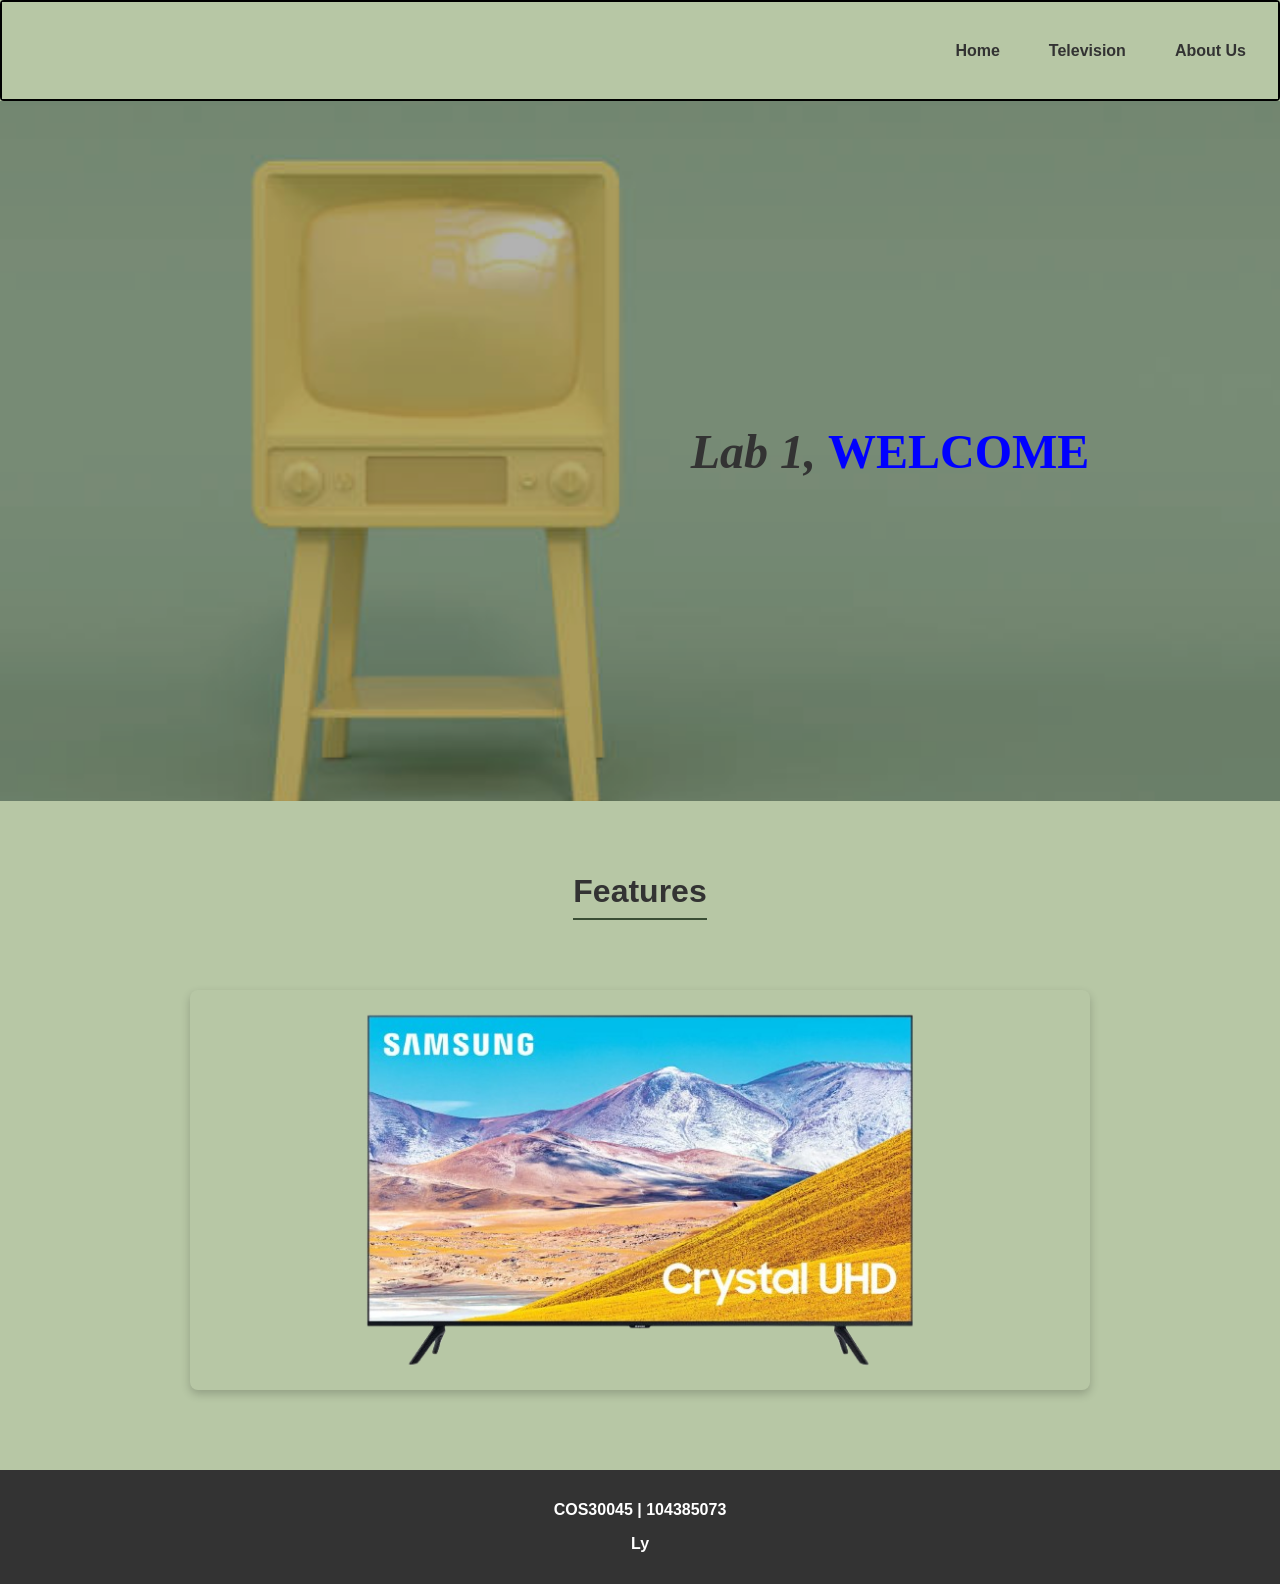
==== index.html @ 27c08469 "Update index.html" ====
<!Doctype html>
<html lang="en">
<head>
    <title>Electrical Homepage</title>
    <meta charset="utf-8">
    <meta name="viewport" content="width=device-width, initial-scale=1">

    <!--include css for footer and header-->
    <link  rel="stylesheet" href="css/style.css">
    <link rel="stylesheet" href="css/header.css">
    <link rel="stylesheet" href="css/footer.css">
    <link rel="stylesheet" href="https://cdnjs.cloudflare.com/ajax/libs/font-awesome/6.4.0/css/all.min.css">

    

</head>
<body>

    <!--header-->
    <section>
    <div class="hero-content" id="header-container"></div>
    </section>


    <!--Contents Page-->
    <section class="hero hero-welcome">
        <div class="hero-content">
           
            <h2><span class="italic">Lab 1, </span> <span class="welcome">WELCOME</span></h2>
        </div>
    </section>


    <!--image sliders if clicked will navigate to tv.html page-->

    <section class="features">
        <h3>Features</h3>
        <div class="slider">
            <div class="slides">
            <a href="tv.html"><img src="./images/tv_1.png" alt="TV Feature 1"></a>
            <a href="tv.html"><img src="images/tv5.png" alt="TV Feature 2"></a>
            <a href="tv.html"><img src="images/tv3.jpg" alt="TV Feature 3"></a>
            </div>
        </div>
     </section>

    <!---footer-->
    <section>
    <div  class="hero-content" id="footer-container"></div>
    </section>

    
        <script>

       function loadComponent(id,file){
        fetch(file).then(response=> response.text()).then(data=>
            { document.getElementById(id).innerHTML=data;

            }
        )
        .catch(err=>console.eror(`Error Loading ${file}:`,err));
       }

       //load header and footer
       document.addEventListener('DOMContentLoaded', function(){
        loadComponent('header-container', './header.html');
        loadComponent('footer-container', './footer.html');
       });

       
    




        </script>

         <script src="js/script.js"></script>



</body>
</html>
---- css/style.css ----
html,
body {
     height: 100%;
    margin: 0;
    font-family: Arial, sans-serif;
    background-color: #b7c7a5;; 
}

main {
    flex: 1;
}


.hero {
    /*text-align: center;
    padding: 50px 20px;
    background-color: #b7c7a5;*/
    display: flex;
    justify-content: center;
    align-items: center;
    text-align: center;
    position: relative;
    height: 700px;
    
}


.hero-welcome {
    background-image: url("../images/main.jpg");
    background-size: cover;
    background-position: center;
    background-repeat: no-repeat;
}

.hero-welcome::before {
    content: "";
    position: absolute;
    top: 0; left: 0; right: 0; bottom: 0;
    background-color: rgba(0, 0, 0, 0.3); /* dark overlay (optional) */
}

.hero-content {
    position: relative; /* ensures text is above overlay */
    color: white;
     margin: 0;
     padding: 0;
}

.hero h2 {
    font-size: 2rem;
    font-weight: bold;
}

.hero-img {
    

    max-width: 180px;  
    height: auto;     
    display: block;
    margin: 0 auto 20px; 
}

.hero h2 {
    font-size: 3rem;
    color: #333;
    transform: translateX(250px);
}

.hero .italic {
    font-style: italic;
    font-family: Luminari, fantasy;
}

.hero .welcome {
    color: blue;
    font-weight: bold;
    font-family: Luminari, fantasy;
     text-align: right;
}



.feature-container {
    display: flex;
    justify-content: center;
    gap: 30px;
    margin-top: 20px;
}

.feature-box {
    width: 120px;
    height: 100px;
    border: 2px solid black;
    display: flex;
    align-items: center;
    justify-content: center;
    font-size: 2rem;
}

/*Image Slider css*/
.features {
  text-align: center;
  padding: 40px 20px;
  background-color: #b7c7a5;
  position: relative;
  margin-bottom: 0;
  padding-bottom: 40px; /* Keep only top padding if needed */
}

.features h3 {
  font-size: 2rem;
  margin-bottom: 30px;
  font-weight: bold;
  color: #333;
  border-bottom: 2px solid #3a4e35;
  display: inline-block;
  padding-bottom: 8px;

}

.slider {

  width: 100%;              /* full width */
  max-width: 900px;         /* adjust as needed */
  height: 400px;            /* fixed height for consistency */
  margin: 40px auto;        /* center horizontally */
  overflow: hidden;
  border-radius: 8px;
  position: relative;
  box-shadow: 0 4px 10px rgba(0,0,0,0.2);
  margin-bottom: 0;
    

 /* width: 80%;              
  max-width: 900px;
  height: 450px;
  margin: 0 auto;          
  overflow: hidden;
  border-radius: 12px;
  box-shadow: 0 6px 12px rgba(0,0,0,0.15);
  position: relative;
  background: #fff;
  */
}

.slides {
  display: flex;
  width: 300%;      
  height: 100%     ;   /* 3 images */
  animation: slide 15s infinite ease-in-out;

}

.slides a {
  width: 33.333%; /* Each slide takes 1/3 of the container */
  flex-shrink: 0;
  display: flex;
  justify-content: center;
  align-items: center;
  overflow: hidden;
}



.slides img {
  width: 100%;
  height: 100%;
  object-fit: contain;
  display: block;
  transition: transform 0.7s ease;
 
  /*flex: 1 0 100%;
  cursor: pointer;
  transition: transform 0.7s ease;*/
}

.slides img:hover {
  transform: scale(1.05);
}

/* Animation keyframes */
/*
@keyframes slide {
  0%   { transform: translateX(0%); }
  20%  { transform: translateX(0%); }

  33%  { transform: translateX(-100%); }
  53%  { transform: translateX(-100%); }

  66%  { transform: translateX(-200%); }
  86%  { transform: translateX(-200%); }

  100% { transform: translateX(0%); }
}*/

@keyframes slide {
  0% { transform: translateX(0%); }
  33% { transform: translateX(0%); }
  
  36% { transform: translateX(-33.333%); }
  66% { transform: translateX(-33.333%); }
  
  69% { transform: translateX(-66.666%); }
  99% { transform: translateX(-66.666%); }
  
  100% { transform: translateX(0%); }
}
---- css/header.css ----
@import url('https://cdnjs.cloudflare.com/ajax/libs/font-awesome/6.4.0/css/all.min.css');


header {
    background: #b7c7a5;
    padding: 0;
    margin: 0;
    border: 2px solid #000;
    border-radius: 4px;
    box-shadow: 0 4px 8px rgba(0, 0, 0, 0.1);
}

.navbar {
    display: flex;
    justify-content: space-between;
    align-items: center;
    padding: 0 20px;
    /*max-width: 1200px;
    margin: 0 auto;*/
    background-color: #b7c7a5;
    color: #333;
    line-height: 2.6;
}



.logo-img {
    width: 80px;   /* shrink image size */
    height: auto;  /* maintain aspect ratio */
   
}

/* Keep it aligned top-left */
.logo {
    display: flex;
    align-items: flex-start; 
    justify-content: flex-start;
    margin-top: 10px;  
    margin-left: -1300px;
}


.logo-text {
    color: #333;
    font-weight: 700;
    font-size: 1.2rem;

}

.nav-links {
    list-style: none;
    display: flex;
    gap: 25px;
    margin: 0;
    padding: 0;
}

.nav-links li a {
    text-decoration: none;
    color: #333;
    font-weight: bold;
    padding: 8px 12px;
    border-radius: 4px;
    transition: all 0.3s ease;
    display: flex;
    align-items: center;
    gap: 5px;
}

.nav-links li a:hover {
    background-color: #3a4e35;
    color: white;
}



/* Responsive design */
@media (max-width: 768px) {
    .navbar {
        flex-direction: column;
        padding: 10px;
    }
    
    .nav-links {
        gap: 15px;
        flex-wrap: wrap;
        justify-content: center;
    }
    
    .logo {
        margin-bottom: 10px;
    }
}








/*header {
    background: #f5f5f5;
    line-height: 2.6;
   
}

.navbar {
    display: flex;
    justify-content: space-between;
    align-items: center;
    background-color: #b7c7a5;
    color: #333;
    line-height: 2.6;
}

.logo {
    font-size: 1.5rem;
    
}

.nav-links {
    list-style: none;
    display: flex;
    gap: 20px;
}

.nav-links li a {
    text-decoration: none;
    color: #333;
    font-weight: bold;
}*/
---- css/footer.css ----
footer {
    background: #333;
    color: white;
    text-align: center;
    padding: 15px 0;
    margin-top: 40px;
     position: relative;
    width: 100%;
    bottom: 0;
}

footer .signature {
    font-style: italic;
}
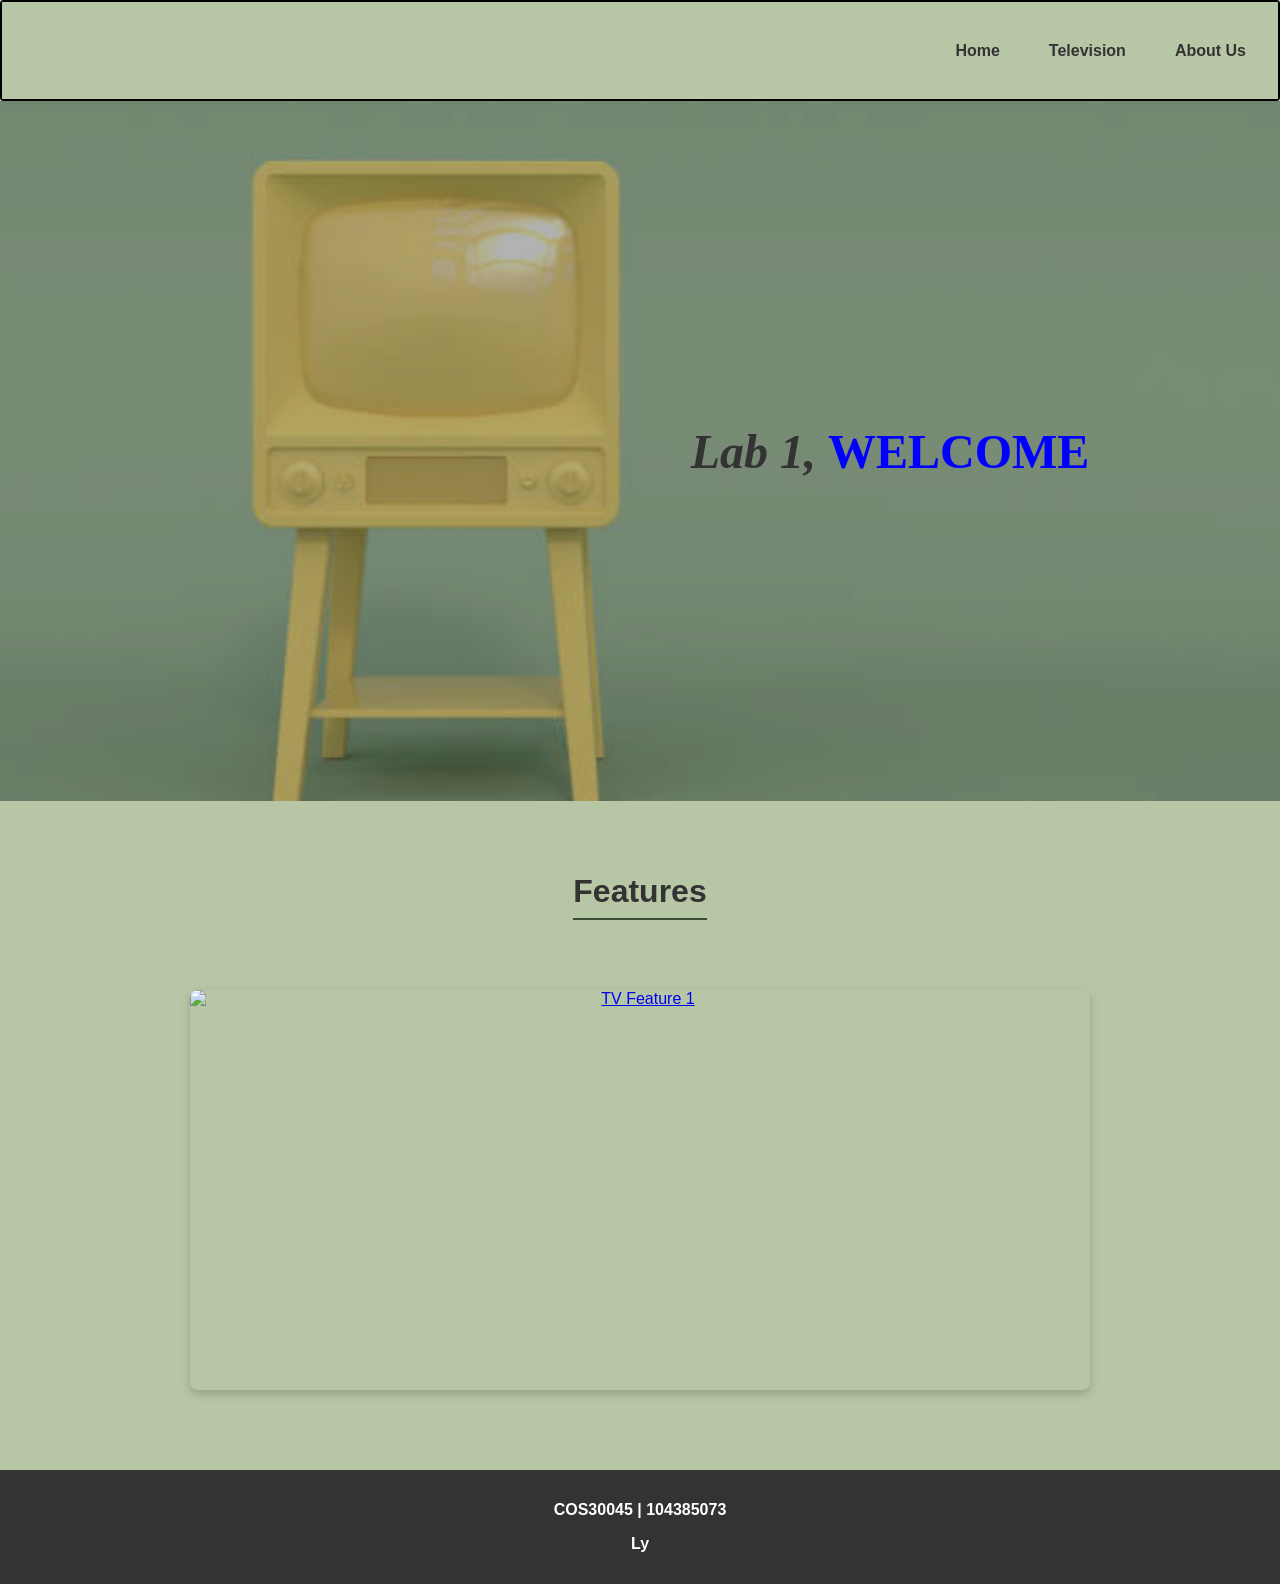
==== commit 3c60ac4f: "Update index.html" ====
--- a/index.html
+++ b/index.html
@@ -37,7 +37,7 @@
         <h3>Features</h3>
         <div class="slider">
             <div class="slides">
-            <a href="tv.html"><img src="./images/tv_1.png" alt="TV Feature 1"></a>
+            <a href="tv.html"><img src="lab1/images/tv_1.png" alt="TV Feature 1"></a>
             <a href="tv.html"><img src="images/tv5.png" alt="TV Feature 2"></a>
             <a href="tv.html"><img src="images/tv3.jpg" alt="TV Feature 3"></a>
             </div>
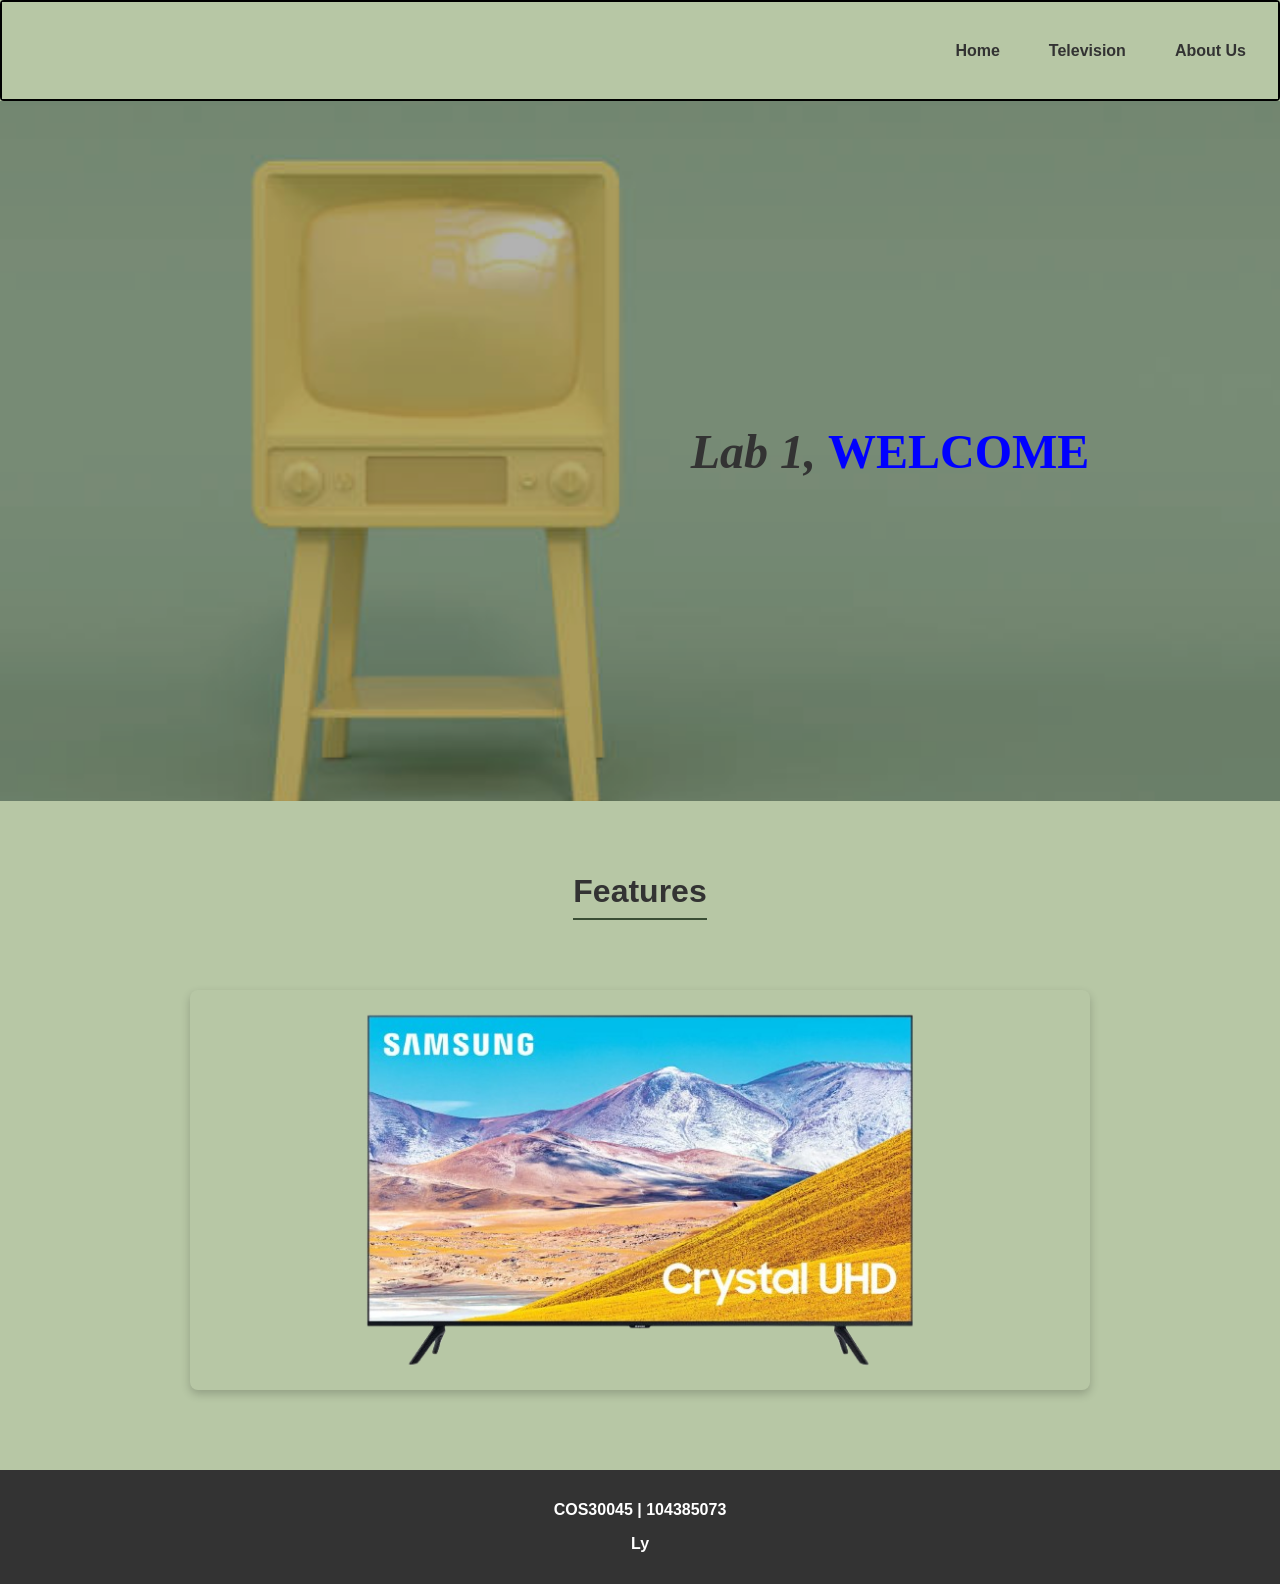
==== commit d030714c: "Update index.html" ====
--- a/index.html
+++ b/index.html
@@ -37,7 +37,7 @@
         <h3>Features</h3>
         <div class="slider">
             <div class="slides">
-            <a href="tv.html"><img src="lab1/images/tv_1.png" alt="TV Feature 1"></a>
+            <a href="tv.html"><img src="images/tv_1.png" alt="TV Feature 1"></a>
             <a href="tv.html"><img src="images/tv5.png" alt="TV Feature 2"></a>
             <a href="tv.html"><img src="images/tv3.jpg" alt="TV Feature 3"></a>
             </div>
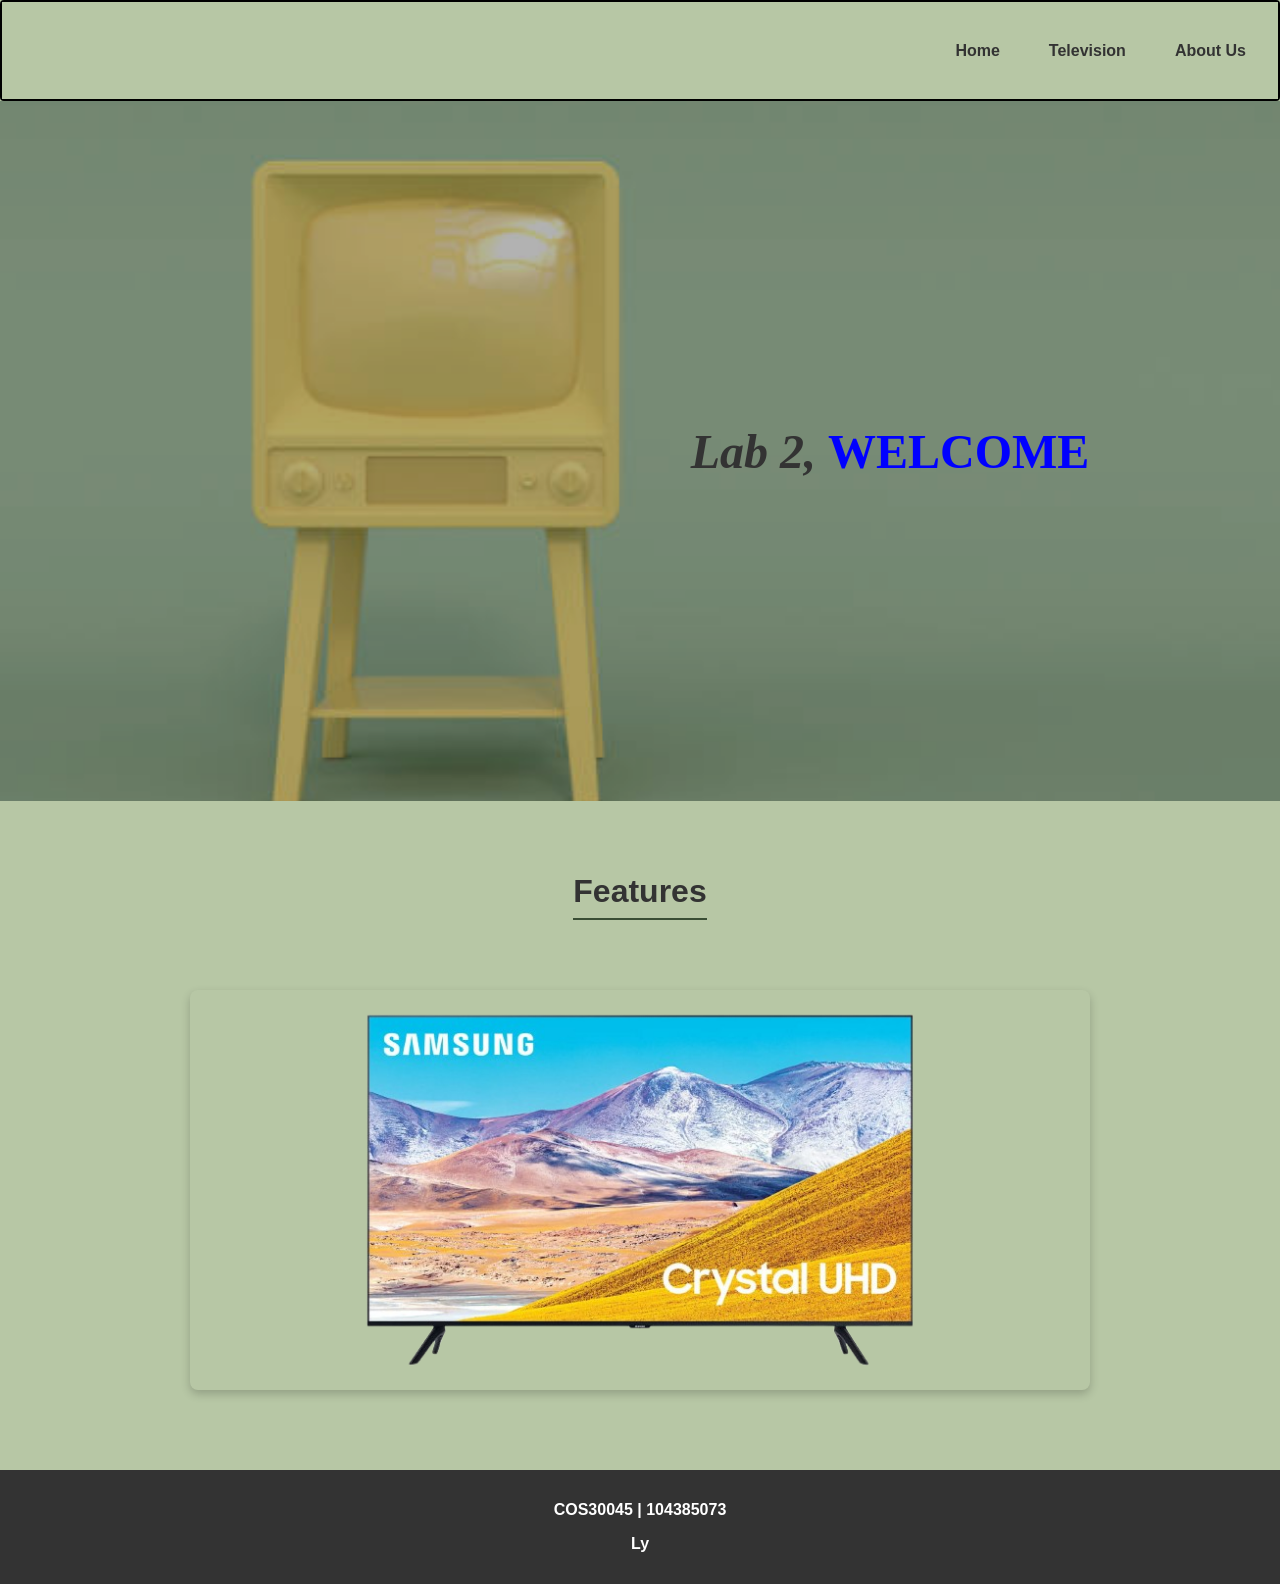
==== commit 2ffa9d98: "Work for lab3" ====
--- a/index.html
+++ b/index.html
@@ -26,7 +26,7 @@
     <section class="hero hero-welcome">
         <div class="hero-content">
            
-            <h2><span class="italic">Lab 1, </span> <span class="welcome">WELCOME</span></h2>
+            <h2><span class="italic">Lab 2, </span> <span class="welcome">WELCOME</span></h2>
         </div>
     </section>
 
@@ -50,32 +50,8 @@
     </section>
 
     
-        <script>
 
-       function loadComponent(id,file){
-        fetch(file).then(response=> response.text()).then(data=>
-            { document.getElementById(id).innerHTML=data;
-
-            }
-        )
-        .catch(err=>console.eror(`Error Loading ${file}:`,err));
-       }
-
-       //load header and footer
-       document.addEventListener('DOMContentLoaded', function(){
-        loadComponent('header-container', './header.html');
-        loadComponent('footer-container', './footer.html');
-       });
-
-       
-    
-
-
-
-
-        </script>
-
-         <script src="js/script.js"></script>
+   <script src="javascript/js1.js"></script>
 
 
 
--- a/css/style.css
+++ b/css/style.css
@@ -3,7 +3,7 @@
      height: 100%;
     margin: 0;
     font-family: Arial, sans-serif;
-    background-color: #b7c7a5;; 
+    background-color: #b7c7a5;
 }
 
 main {
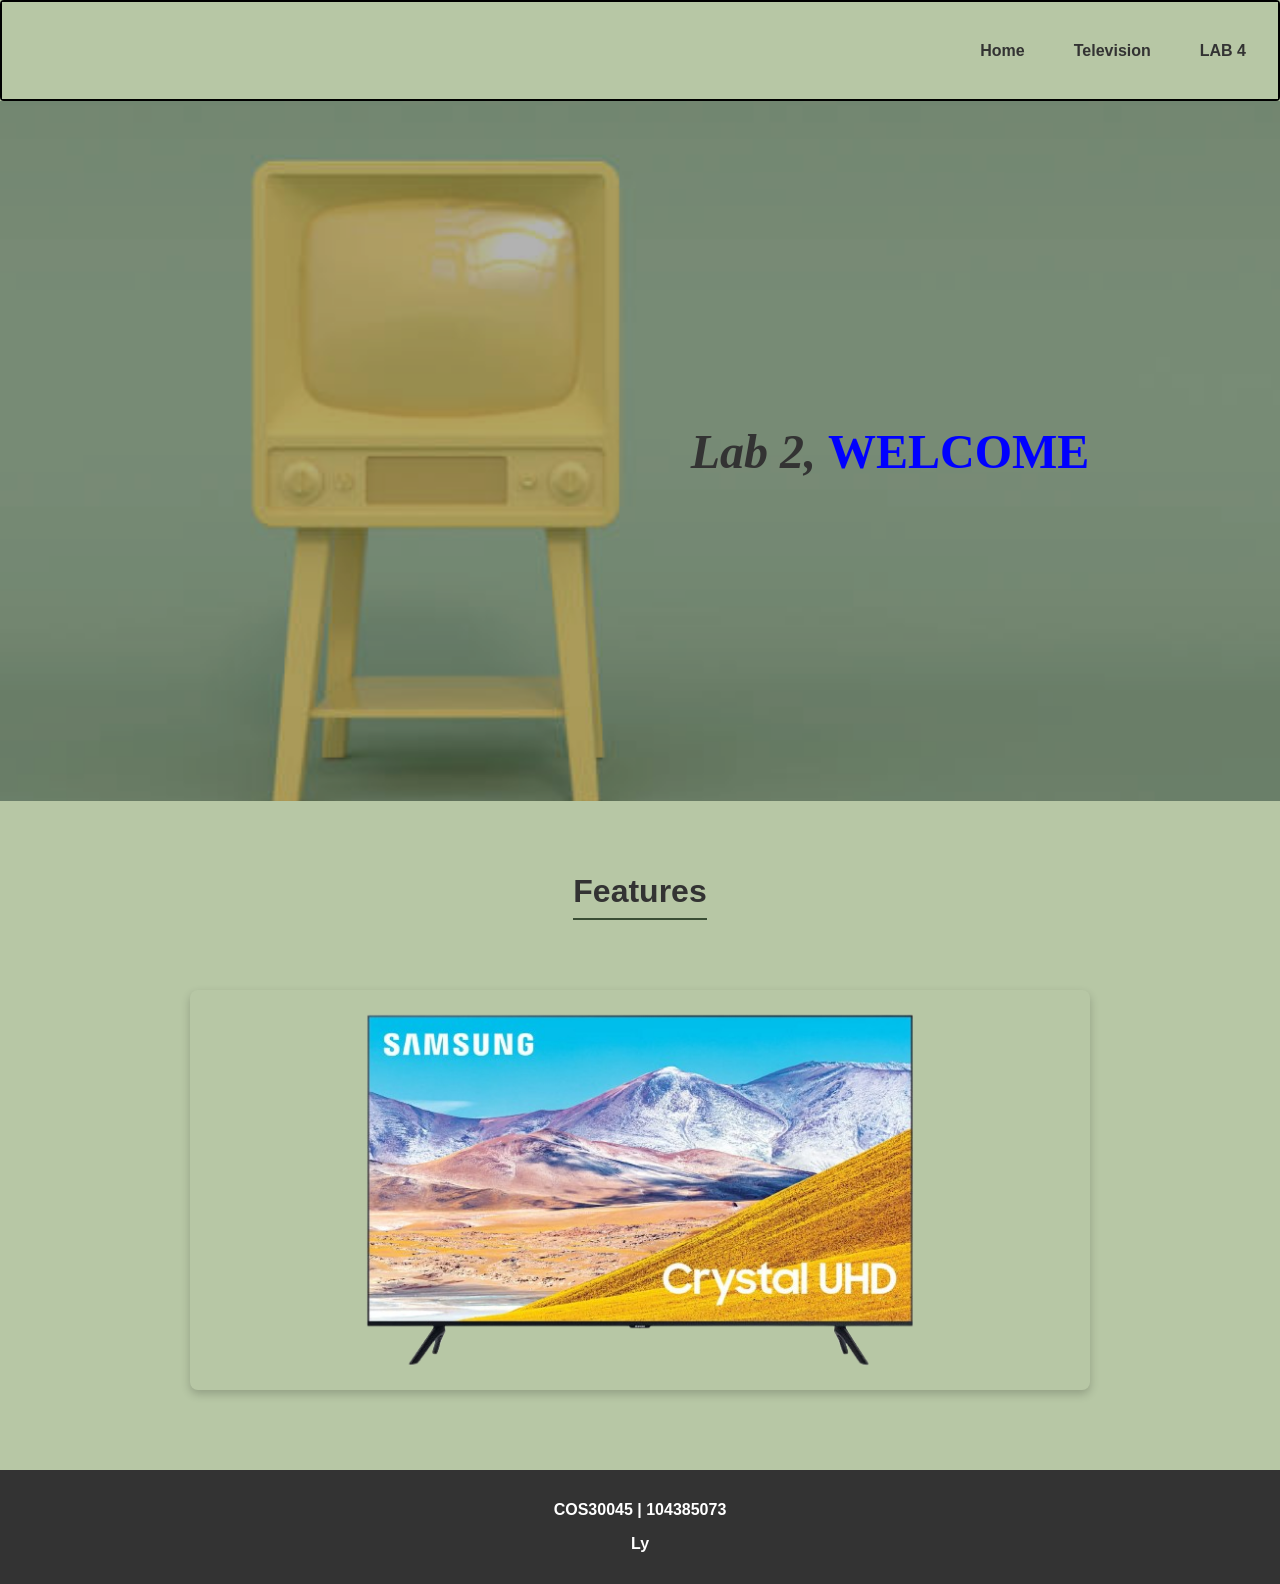
==== commit 62a1396a: "m" ====
--- a/index.html
+++ b/index.html
@@ -27,6 +27,7 @@
         <div class="hero-content">
            
             <h2><span class="italic">Lab 2, </span> <span class="welcome">WELCOME</span></h2>
+            
         </div>
     </section>
 
@@ -50,8 +51,27 @@
     </section>
 
     
+        <script>
 
-   <script src="javascript/js1.js"></script>
+       function loadComponent(id,file){
+        fetch(file).then(response=> response.text()).then(data=>
+            { document.getElementById(id).innerHTML=data;
+
+            }
+        )
+        .catch(err=>console.eror(`Error Loading ${file}:`,err));
+       }
+
+       //load header and footer
+       document.addEventListener('DOMContentLoaded', function(){
+        loadComponent('header-container', './header.html');
+        loadComponent('footer-container', './footer.html');
+       });
+
+       
+        </script>
+
+         <script src="js/script.js"></script>
 
 
 
--- a/css/style.css
+++ b/css/style.css
@@ -3,7 +3,7 @@
      height: 100%;
     margin: 0;
     font-family: Arial, sans-serif;
-    background-color: #b7c7a5;
+    background-color: #b7c7a5;; 
 }
 
 main {
@@ -206,3 +206,164 @@
   100% { transform: translateX(0%); }
 }
 
+/*POWER*/
+
+/* Energy Comparison */
+.energy-comparison {
+  background: var(--white);
+  padding: 20px;
+  border-radius: var(--border-radius);
+  margin: 25px 0;
+  border: 1px solid #e0e0e0;
+}
+
+.energy-comparison h3 {
+  color: var(--primary-color);
+  margin-bottom: 20px;
+  display: flex;
+  align-items: center;
+  gap: 10px;
+  font-size: 1.2rem;
+}
+
+.energy-bars {
+  display: flex;
+  flex-direction: column;
+  gap: 15px;
+}
+
+.energy-bar {
+  display: flex;
+  align-items: center;
+  gap: 15px;
+}
+
+.tech-label {
+  flex: 0 0 100px;
+  font-weight: 600;
+  color: var(--dark-text);
+  font-size: 0.9rem;
+}
+
+.energy-container {
+  flex: 1;
+  background: #f0f0f0;
+  height: 25px;
+  border-radius: 12px;
+  position: relative;
+  overflow: hidden;
+}
+
+.energy-fill {
+  height: 100%;
+  border-radius: 12px;
+  transition: width 1s ease-in-out;
+}
+
+.energy-fill.efficient {
+  background: linear-gradient(90deg, #4CAF50, #8BC34A);
+}
+
+.energy-fill.moderate {
+  background: linear-gradient(90deg, #FF9800, #FFC107);
+}
+
+.energy-fill.high {
+  background: linear-gradient(90deg, #F44336, #FF5722);
+}
+
+.energy-value {
+  position: absolute;
+  right: 10px;
+  top: 50%;
+  transform: translateY(-50%);
+  color: var(--white);
+  font-weight: 600;
+  font-size: 0.8rem;
+  text-shadow: 1px 1px 2px rgba(0,0,0,0.5);
+}
+
+/* Quick Stats */
+.quick-stats {
+  display: grid;
+  grid-template-columns: repeat(auto-fit, minmax(150px, 1fr));
+  gap: 15px;
+  margin: 25px 0;
+}
+
+.stat-card {
+  background: var(--light-bg);
+  padding: 20px;
+  border-radius: 10px;
+  display: flex;
+  align-items: center;
+  gap: 15px;
+  border-left: 4px solid var(--accent-color);
+}
+
+.stat-card i {
+  font-size: 1.5rem;
+  color: var(--secondary-color);
+}
+
+.stat-content {
+  display: flex;
+  flex-direction: column;
+}
+
+.stat-main {
+  font-size: 1.3rem;
+  font-weight: 700;
+  color: var(--primary-color);
+}
+
+.stat-desc {
+  font-size: 0.8rem;
+  color: var(--light-text);
+  margin-top: 2px;
+}
+
+/* Key Takeaway */
+.key-takeaway {
+  background: linear-gradient(135deg, #f0fff0, #f0f8ff);
+  padding: 20px;
+  border-radius: var(--border-radius);
+  border-left: 4px solid #4CAF50;
+}
+
+.key-takeaway h4 {
+  color: var(--primary-color);
+  margin-bottom: 10px;
+  display: flex;
+  align-items: center;
+  gap: 8px;
+  font-size: 1.1rem;
+}
+
+.key-takeaway p {
+  margin: 0;
+  font-size: 0.95rem;
+  color: var(--dark-text);
+  line-height: 1.5;
+}
+
+/* Responsive */
+@media (max-width: 768px) {
+  .energy-bar {
+      flex-direction: column;
+      align-items: flex-start;
+      gap: 8px;
+  }
+  
+  .tech-label {
+      flex: none;
+  }
+  
+  .energy-container {
+      width: 100%;
+  }
+  
+  .quick-stats {
+      grid-template-columns: 1fr;
+  }
+}
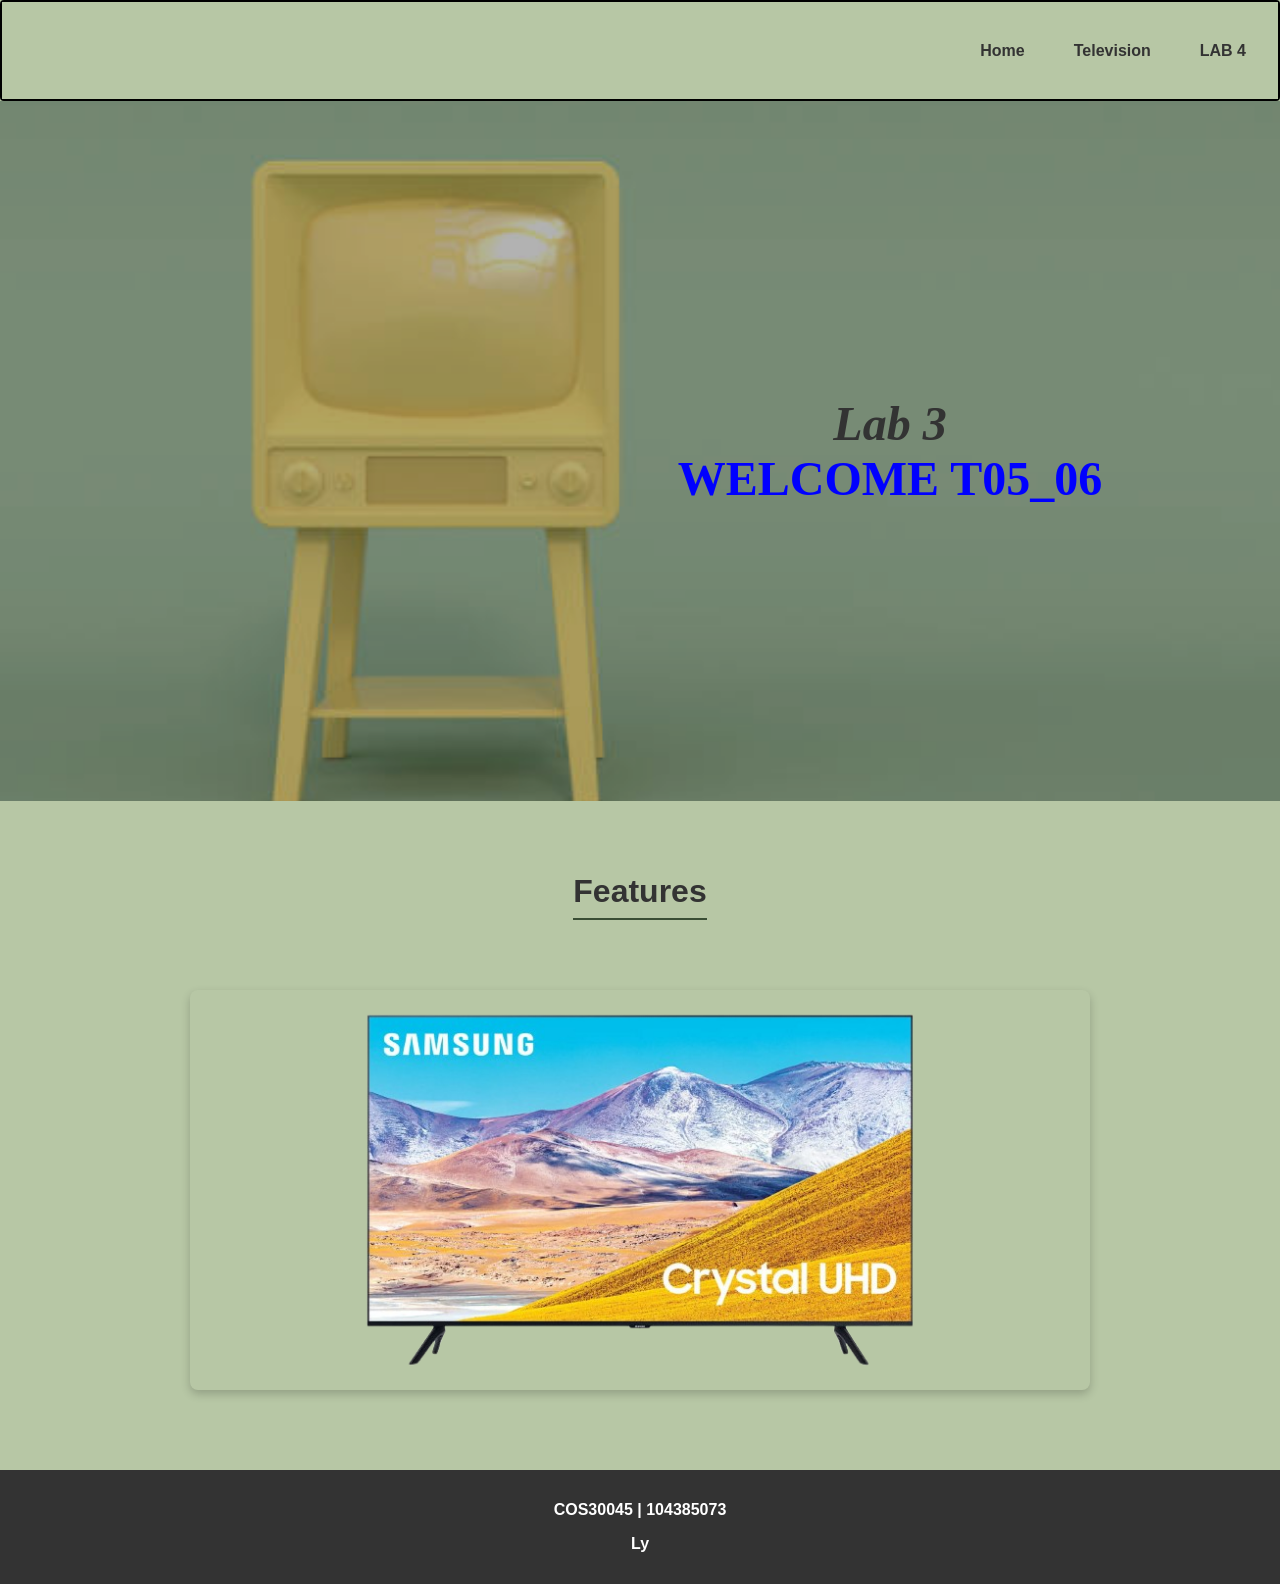
==== commit b7b5ef4d: "Add files via upload updated_LAB3SIGNOFF" ====
--- a/index.html
+++ b/index.html
@@ -26,8 +26,7 @@
     <section class="hero hero-welcome">
         <div class="hero-content">
            
-            <h2><span class="italic">Lab 2, </span> <span class="welcome">WELCOME</span></h2>
-            
+            <h2><span class="italic">Lab 3 </span> <BR><span class="welcome">WELCOME T05_06</span></h2>
         </div>
     </section>
 
@@ -50,28 +49,11 @@
     <div  class="hero-content" id="footer-container"></div>
     </section>
 
-    
-        <script>
 
-       function loadComponent(id,file){
-        fetch(file).then(response=> response.text()).then(data=>
-            { document.getElementById(id).innerHTML=data;
 
-            }
-        )
-        .catch(err=>console.eror(`Error Loading ${file}:`,err));
-       }
-
-       //load header and footer
-       document.addEventListener('DOMContentLoaded', function(){
-        loadComponent('header-container', './header.html');
-        loadComponent('footer-container', './footer.html');
-       });
-
-       
         </script>
 
-         <script src="js/script.js"></script>
+         <script src="javascript/js1.js"></script>
 
 
 
